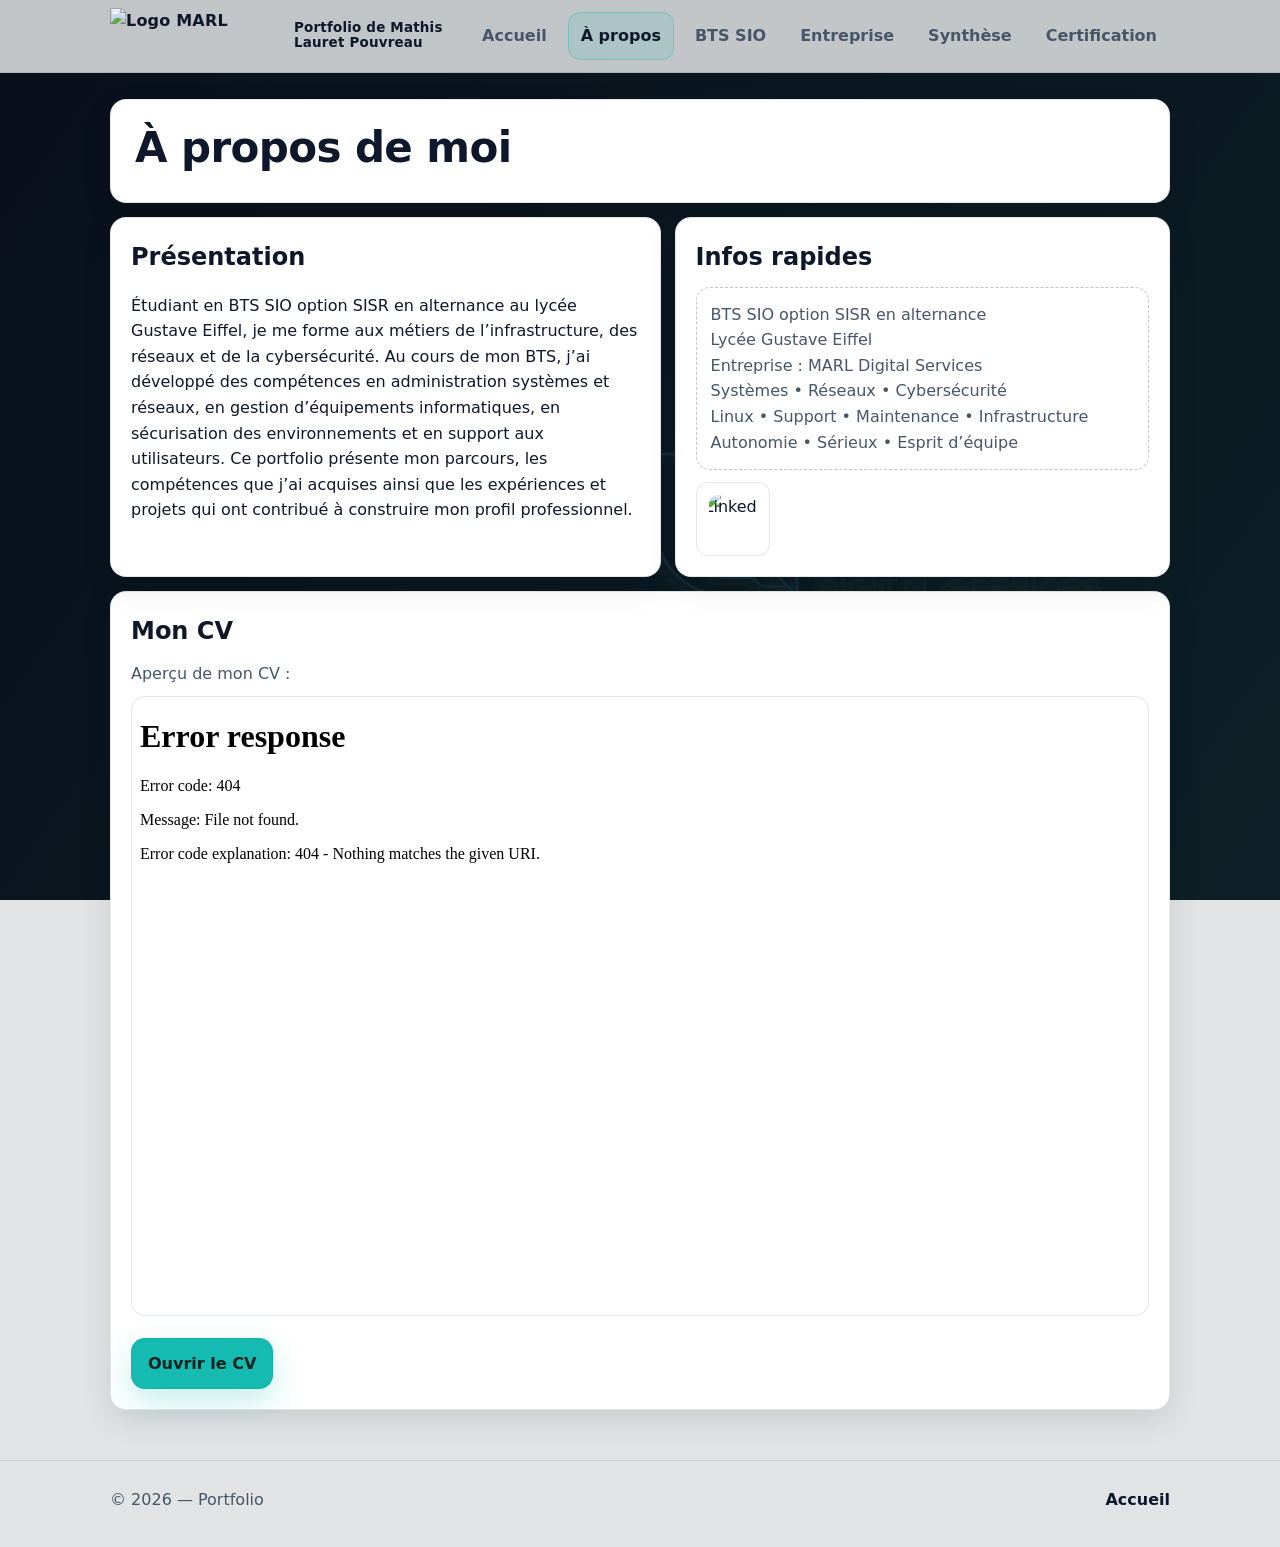
==== a-propos.html @ 6ef2783e "Add files via upload" ====
<!doctype html>
<html lang="fr">
<head>
    <meta charset="utf-8" />
    <meta name="viewport" content="width=device-width, initial-scale=1" />
    <title>Portfolio — À propos</title>
    <link rel="stylesheet" href="styles.css" />
</head>
<body>
    <div class="bg-gradient" aria-hidden="true"></div>
    <div class="bg-overlay" aria-hidden="true"></div>
    <img class="bg-logo-float" src="./logo_MARL.png" alt="" aria-hidden="true" />
    <header class="header">
        <div class="container nav">
            <a class="brand brand-home" href="index.html">
                <img class="logo logo-home" src="assets/logo_MARL.png" alt="Logo MARL" />
                <span class="brand-home-title">
                    <span class="brand-home-line">Portfolio de Mathis</span>
                    <span class="brand-home-line">Lauret Pouvreau</span>
                </span>
            </a>

            <nav class="menu" aria-label="Navigation">
                <a href="index.html">Accueil</a>
                <a href="a-propos.html">À propos</a>
                <a href="bts-sio.html">BTS SIO</a>
                <a href="entreprise.html">Entreprise</a>
                <a href="synthese.html">Synthèse</a>
                <a href="certification.html">Certification</a>
            </nav>
        </div>
    </header>

    <main class="page">
        <div class="container">
            <section class="card page-header">
                <h1>À propos de moi</h1>
            </section>

            <section class="content">
                <div class="card block">
                    <h2>Présentation</h2>
                    <p>
                        Étudiant en BTS SIO option SISR en alternance au lycée Gustave Eiffel, je me forme aux métiers
                        de l’infrastructure, des réseaux et de la cybersécurité. Au cours de mon BTS, j’ai développé
                        des compétences en administration systèmes et réseaux, en gestion d’équipements informatiques,
                        en sécurisation des environnements et en support aux utilisateurs. Ce portfolio présente mon
                        parcours, les compétences que j’ai acquises ainsi que les expériences et projets qui ont
                        contribué à construire mon profil professionnel.
                    </p>
                </div>

                <aside class="card block">
                    <h2>Infos rapides</h2>
                    <div class="placeholder">
                        BTS SIO option SISR en alternance<br />
                        Lycée Gustave Eiffel<br />
                        Entreprise : MARL Digital Services<br />
                        Systèmes • Réseaux • Cybersécurité<br />
                        Linux • Support • Maintenance • Infrastructure<br />
                        Autonomie • Sérieux • Esprit d’équipe
                    </div>
                    <a
                        class="linkedin-link"
                        href="https://www.linkedin.com/in/mathis-lauret-pouvreau-46a190355/"
                        target="_blank"
                        rel="noopener noreferrer"
                        aria-label="Profil LinkedIn de Mathis Lauret-Pouvreau"
                    >
                        <img class="linkedin-logo" src="assets/logo_linkedin.png" alt="LinkedIn" />
                    </a>
                </aside>
            </section>

            <section class="card block cv-section">
                <h2>Mon CV</h2>
                <p class="cv-text">Aperçu de mon CV :</p>
                <iframe
                    class="cv-preview"
                    src="assets/CV_Mathis_Lauret--Pouvreau.pdf#view=FitH"
                    title="CV de Mathis Lauret-Pouvreau"
                ></iframe>
                <a class="btn primary" href="assets/CV_Mathis_Lauret--Pouvreau.pdf" target="_blank" rel="noopener noreferrer">Ouvrir le CV</a>
            </section>
        </div>
    </main>

    <footer class="footer">
        <div class="container row">
            <span>© <span id="year"></span> — Portfolio</span>
            <span>
                <a href="index.html">Accueil</a>
            </span>
        </div>
    </footer>

    <script src="app.js"></script>
</body>
</html>
---- styles.css ----
:root {
  --primary: #15bbb0;
  --bg: #e1e3e5;
  --text: #0f172a;
  --muted: #475569;
  --card: #ffffff;
  --border: rgba(15, 23, 42, .10);
  --shadow: 0 10px 30px rgba(2, 6, 23, .10);
  --radius: 16px;
  --max: 1100px;
}

* {
  box-sizing: border-box;
}

html, body {
  margin: 0;
  padding: 0;
}

body {
  font-family: ui-sans-serif, system-ui, -apple-system, Segoe UI, Roboto, Arial, "Noto Sans";
  background: var(--bg);
  color: var(--text);
  line-height: 1.6;
}

a {
  color: inherit;
  text-decoration: none;
}

.container {
  max-width: var(--max);
  margin: 0 auto;
  padding: 0 20px;
}

/* Header / Nav */
.header {
  position: sticky;
  top: 0;
  z-index: 50;
  background: rgba(225, 227, 229, .86);
  backdrop-filter: blur(10px);
  border-bottom: 1px solid var(--border);
}

.nav {
  display: flex;
  align-items: center;
  justify-content: space-between;
  gap: 14px;
  height: 72px;
}

.brand {
  display: flex;
  align-items: center;
  gap: 12px;
  font-weight: 900;
  letter-spacing: .2px;
}

.logo {
  width: 44px;
  height: 44px;
  display: block;
  object-fit: contain;
  flex: 0 0 auto;
}

/* Home page */
.home {
  background: #0f172a;
}

.bg-gradient {
  position: fixed;
  inset: 0;
  z-index: 0;
  pointer-events: none;
  background: linear-gradient(125deg, #0b1220, #0f2f33, #0b253b, #1b2a46);
  background-size: 280% 280%;
  animation: bgGradientMove 14s ease infinite;
}

.bg-overlay {
  position: fixed;
  inset: 0;
  z-index: 1;
  pointer-events: none;
  background: rgba(7, 12, 20, .45);
}

.bg-logo-float {
  position: fixed;
  left: 50%;
  top: 50%;
  width: min(38vw, 520px);
  z-index: 2;
  opacity: .12;
  pointer-events: none;
  user-select: none;
  animation: bgLogoFloat 12s ease-in-out infinite alternate;
}

.header,
main,
.footer {
  position: relative;
  z-index: 3;
}

.brand-home {
  gap: 12px;
  align-items: center;
  flex: 0 1 auto;
  min-width: 0;
}

.logo-home {
  width: 172px;
  height: 56px;
  object-position: left center;
}

.brand-home-title {
  display: grid;
  max-width: 300px;
  font-size: clamp(.82rem, 1.05vw, .98rem);
  font-weight: 900;
  line-height: 1.15;
  letter-spacing: .2px;
}

.brand-home-line {
  display: block;
}

.home .nav {
  height: 72px;
  min-height: 72px;
  padding: 0;
  align-items: center;
  flex-wrap: nowrap;
}

.home .menu {
  flex: 0 1 auto;
  justify-content: flex-end;
  gap: 4px;
  row-gap: 0;
  flex-wrap: nowrap;
}

.home .menu a {
  padding: 8px 10px;
  font-size: clamp(1rem, .85vw, 1.07rem);
}

.home-main {
  padding-bottom: 26px;
}

.home-hero {
  padding: 34px 0 20px;
}

.home-hero-grid {
  display: grid;
  grid-template-columns: 1.25fr .75fr;
  gap: 16px;
  align-items: stretch;
}

.home-hero-main {
  padding: 34px;
  border: 1px solid rgba(15, 23, 42, .08);
  border-radius: 20px;
  background: linear-gradient(165deg, rgba(255, 255, 255, .96), rgba(255, 255, 255, .72));
  box-shadow: 0 24px 55px rgba(2, 6, 23, .12);
}

.home-kicker {
  display: inline-flex;
  margin: 0;
  padding: 7px 12px;
  border-radius: 999px;
  border: 1px solid rgba(21, 187, 176, .35);
  background: rgba(21, 187, 176, .12);
  font-weight: 850;
  font-size: .86rem;
  letter-spacing: .2px;
}

.home-subtitle {
  margin: 0;
  color: var(--muted);
  font-size: 1.08rem;
  max-width: 54ch;
}

.home-side {
  padding: 22px;
  display: flex;
  flex-direction: column;
  gap: 14px;
  background: rgba(255, 255, 255, .92);
}

.home-side h2 {
  margin: 0;
  font-size: 1.08rem;
}

.home-side ul {
  margin: 0;
  padding-left: 18px;
  display: grid;
  gap: 8px;
}

.home-links {
  padding: 6px 0 18px;
}

.home-cards {
  display: grid;
  grid-template-columns: repeat(3, 1fr);
  gap: 14px;
}

.home-card {
  padding: 20px;
  transition: transform .2s ease, box-shadow .2s ease, border-color .2s ease;
}

.home-card:hover {
  transform: translateY(-3px);
  border-color: rgba(21, 187, 176, .35);
  box-shadow: 0 18px 40px rgba(2, 6, 23, .14);
}

.home-card h3 {
  margin: 0 0 8px;
}

.home-card p {
  margin: 0;
  color: var(--muted);
}

@media (max-width: 980px) {
  .home-hero-grid {
    grid-template-columns: 1fr;
  }

  .home-cards {
    grid-template-columns: 1fr;
  }
}

@media (max-width: 620px) {
  .logo-home {
    width: 142px;
    height: 46px;
  }

  .brand-home-title {
    font-size: .82rem;
    max-width: 100%;
  }

  .home .menu {
    flex-wrap: wrap;
    justify-content: flex-end;
  }

  .home-hero-main {
    padding: 24px;
  }
}

@keyframes bgGradientMove {
  0% { background-position: 0% 50%; }
  50% { background-position: 100% 50%; }
  100% { background-position: 0% 50%; }
}

@keyframes bgLogoFloat {
  0% { transform: translate(-50%, -50%) translate(34vw, -26vh) scale(.9) rotate(-7deg); }
  25% { transform: translate(-50%, -50%) translate(-12vw, -30vh) scale(1) rotate(-2deg); }
  50% { transform: translate(-50%, -50%) translate(-36vw, 6vh) scale(1.06) rotate(3deg); }
  75% { transform: translate(-50%, -50%) translate(6vw, 28vh) scale(.97) rotate(6deg); }
  100% { transform: translate(-50%, -50%) translate(36vw, 10vh) scale(.92) rotate(-4deg); }
}

@media (prefers-reduced-motion: reduce) {
  .bg-gradient,
  .bg-logo-float {
    animation: none;
  }
}

.brand span {
  display: block;
  line-height: 1.1;
}

.brand small {
  display: block;
  font-weight: 650;
  color: var(--muted);
}

.menu {
  display: flex;
  gap: 8px;
  flex-wrap: wrap;
  justify-content: flex-end;
}

.menu a {
  font-weight: 750;
  padding: 10px 12px;
  border-radius: 12px;
  color: var(--muted);
  border: 1px solid transparent;
  transition: .18s ease;
  white-space: nowrap;
}

.menu a:hover {
  color: var(--text);
  border-color: var(--border);
  background: rgba(255, 255, 255, .55);
}

.menu a.active {
  color: var(--text);
  background: rgba(21, 187, 176, .12);
  border-color: rgba(21, 187, 176, .30);
}

/* Cards / sections */
.card {
  background: var(--card);
  border: 1px solid var(--border);
  border-radius: var(--radius);
  box-shadow: var(--shadow);
}

.hero {
  padding: 34px 0 18px;
}

.hero-grid {
  display: grid;
  grid-template-columns: 1.2fr .8fr;
  gap: 14px;
  align-items: stretch;
}

@media (max-width: 980px) {
  .hero-grid {
    grid-template-columns: 1fr;
  }
}

.hero-main {
  padding: 26px;
}

.kicker {
  display: inline-flex;
  align-items: center;
  gap: 10px;
  padding: 8px 12px;
  border-radius: 999px;
  background: rgba(21, 187, 176, .12);
  border: 1px solid rgba(21, 187, 176, .30);
  font-weight: 800;
}

.dot {
  width: 10px;
  height: 10px;
  border-radius: 999px;
  background: var(--primary);
  box-shadow: 0 0 0 6px rgba(21, 187, 176, .18);
}

h1 {
  margin: 14px 0 8px;
  font-size: clamp(28px, 4vw, 42px);
  line-height: 1.15;
  letter-spacing: -0.6px;
}

.subtitle {
  margin: 0;
  color: var(--muted);
  font-size: 1.05rem;
  max-width: 62ch;
}

.actions {
  display: flex;
  flex-wrap: wrap;
  gap: 12px;
  margin-top: 18px;
}

.btn {
  display: inline-flex;
  align-items: center;
  justify-content: center;
  gap: 10px;
  padding: 12px 16px;
  border-radius: 14px;
  border: 1px solid var(--border);
  background: #fff;
  font-weight: 900;
  transition: .18s ease;
}

.btn:hover {
  transform: translateY(-1px);
}

.btn.primary {
  background: var(--primary);
  border-color: rgba(0, 0, 0, .05);
  color: #05201e;
  box-shadow: 0 12px 30px rgba(21, 187, 176, .25);
}

.btn.ghost {
  background: rgba(255, 255, 255, .65);
}

.hero-side {
  padding: 18px;
  display: flex;
  flex-direction: column;
  gap: 12px;
}

.info {
  padding: 14px;
  border-radius: 14px;
  border: 1px solid var(--border);
  background: rgba(225, 227, 229, .35);
}

.info b {
  display: block;
}

.info small {
  color: var(--muted);
}

.section {
  padding: 12px 0 44px;
}

.section h2 {
  margin: 0 0 12px;
  font-size: 1.35rem;
  letter-spacing: -.2px;
}

.grid {
  display: grid;
  grid-template-columns: repeat(3, 1fr);
  gap: 14px;
}

@media (max-width: 980px) {
  .grid {
    grid-template-columns: 1fr;
  }
}

.tile {
  padding: 18px;
}

.tile h3 {
  margin: 0 0 6px;
  font-size: 1.05rem;
}

.tile p {
  margin: 0;
  color: var(--muted);
}

.badge {
  display: inline-flex;
  padding: 6px 10px;
  border-radius: 999px;
  font-weight: 900;
  border: 1px solid rgba(21, 187, 176, .30);
  background: rgba(21, 187, 176, .12);
  margin-bottom: 10px;
}

/* Pages */
.page {
  padding: 26px 0 50px;
}

.page-header {
  padding: 24px;
}

.page-header h1 {
  margin: 0 0 6px;
}

.page-header p {
  margin: 0;
  color: var(--muted);
}

.bts-header {
  position: relative;
  overflow: hidden;
  min-height: 138px;
  display: flex;
  align-items: center;
}

.bts-logo {
  width: 170px;
  height: 170px;
  position: absolute;
  right: 12px;
  top: 50%;
  transform: translateY(-50%);
  opacity: .5;
  object-fit: contain;
  pointer-events: none;
}

.bts-header h1 {
  margin: 0;
  text-align: left;
}

.entreprise-header {
  display: flex;
  align-items: center;
  justify-content: space-between;
  gap: 18px;
}

.entreprise-header h1 {
  margin: 0;
}

.entreprise-logo {
  width: min(280px, 42%);
  height: auto;
  display: block;
  object-fit: contain;
}

.content {
  margin-top: 14px;
  display: grid;
  grid-template-columns: 1fr .9fr;
  gap: 14px;
}

@media (max-width: 980px) {
  .content {
    grid-template-columns: 1fr;
  }

  .bts-logo {
    width: 130px;
    height: 130px;
    right: 10px;
    top: 50%;
    transform: translateY(-50%);
  }

  .entreprise-header {
    flex-direction: column;
    align-items: flex-start;
  }

  .entreprise-logo {
    width: min(280px, 100%);
  }
}

.block {
  padding: 20px;
}

.block h2 {
  margin: 0 0 10px;
}

.block h3 {
  margin: 14px 0 8px;
  font-size: 1rem;
}

.block ul {
  margin: 0;
  padding-left: 20px;
}

.block li + li {
  margin-top: 6px;
}

.placeholder {
  border: 1px dashed rgba(15, 23, 42, .25);
  border-radius: 14px;
  padding: 14px;
  color: var(--muted);
  background: rgba(255, 255, 255, .5);
}

.linkedin-link {
  margin-top: 12px;
  display: inline-flex;
  align-items: center;
  justify-content: center;
  padding: 8px;
  border-radius: 12px;
  border: 1px solid var(--border);
  background: rgba(255, 255, 255, .85);
  transition: transform .18s ease, box-shadow .18s ease;
  overflow: hidden;
  line-height: 0;
}

.linkedin-link:hover {
  transform: translateY(-1px);
  box-shadow: 0 10px 24px rgba(2, 6, 23, .12);
}

.linkedin-logo {
  width: 56px;
  height: 56px;
  display: block;
  object-fit: cover;
  /* Coupe les marges transparentes du PNG */
  clip-path: inset(8% round 8px);
  border-radius: 8px;
}

.cv-section {
  margin-top: 14px;
}

.cv-text {
  margin: 0 0 10px;
  color: var(--muted);
}

.cv-preview {
  width: 100%;
  min-height: 620px;
  border: 1px solid var(--border);
  border-radius: 14px;
  margin-bottom: 14px;
  background: #fff;
}

@media (max-width: 980px) {
  .cv-preview {
    min-height: 460px;
  }
}

/* Footer */
.footer {
  padding: 26px 0 34px;
  color: var(--muted);
  border-top: 1px solid var(--border);
}

.footer .row {
  display: flex;
  justify-content: space-between;
  gap: 10px;
  flex-wrap: wrap;
}

.footer a {
  color: var(--text);
  font-weight: 800;
}

/* Focus */
:focus-visible {
  outline: 3px solid rgba(21, 187, 176, .55);
  outline-offset: 2px;
  border-radius: 10px;
}
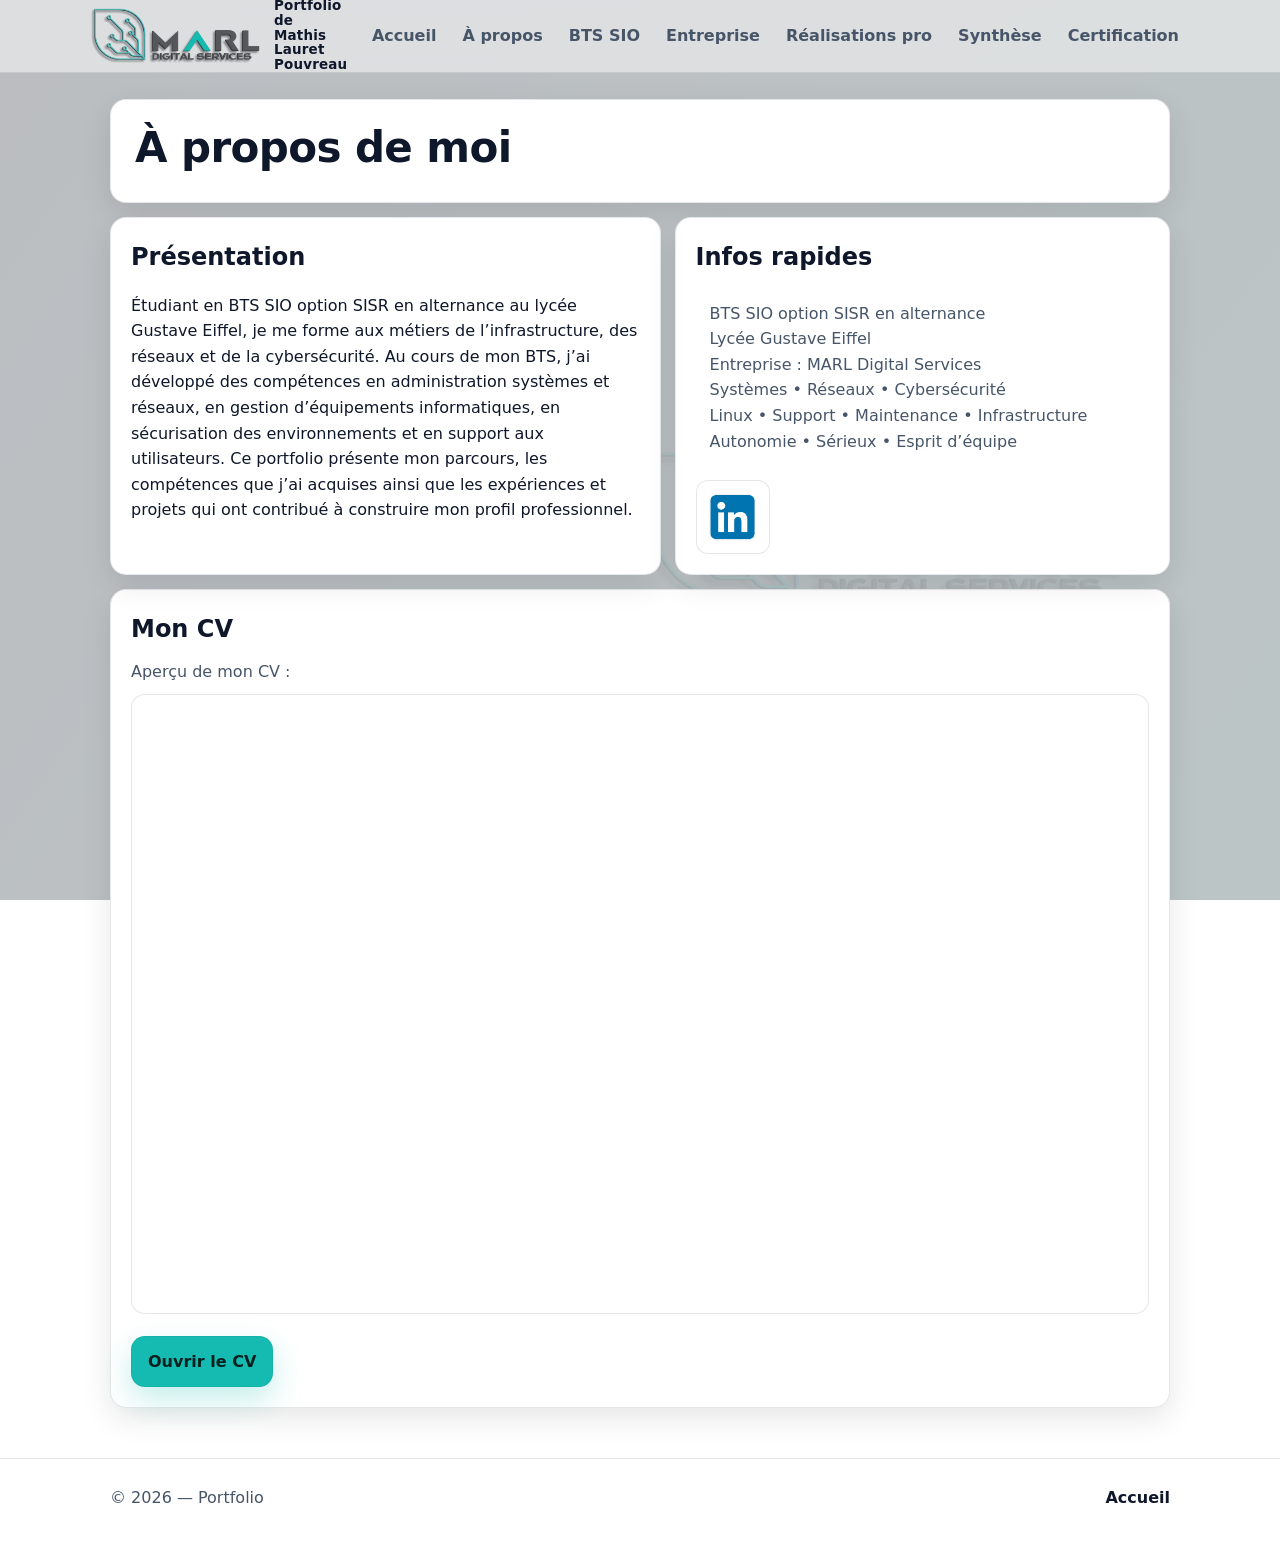
==== commit 710904ee: "premier envoie" ====
--- a/a-propos.html
+++ b/a-propos.html
@@ -20,14 +20,15 @@
                 </span>
             </a>
 
-            <nav class="menu" aria-label="Navigation">
-                <a href="index.html">Accueil</a>
-                <a href="a-propos.html">À propos</a>
-                <a href="bts-sio.html">BTS SIO</a>
-                <a href="entreprise.html">Entreprise</a>
-                <a href="synthese.html">Synthèse</a>
-                <a href="certification.html">Certification</a>
-            </nav>
+            <nav class="menu" aria-label="Navigation">
+                <a href="index.html#accueil">Accueil</a>
+                <a href="index.html#a-propos">À propos</a>
+                <a href="index.html#bts-sio">BTS SIO</a>
+                <a href="index.html#entreprise">Entreprise</a>
+                <a href="index.html#realisations">Réalisations pro</a>
+                <a href="index.html#synthese">Synthèse</a>
+                <a href="index.html#certification">Certification</a>
+            </nav>
         </div>
     </header>
 
@@ -52,7 +53,7 @@
 
                 <aside class="card block">
                     <h2>Infos rapides</h2>
-                    <div class="placeholder">
+                    <div class="placeholder info-placeholder">
                         BTS SIO option SISR en alternance<br />
                         Lycée Gustave Eiffel<br />
                         Entreprise : MARL Digital Services<br />
--- a/styles.css
+++ b/styles.css
@@ -14,17 +14,21 @@
   box-sizing: border-box;
 }
 
-html, body {
-  margin: 0;
-  padding: 0;
-}
-
-body {
-  font-family: ui-sans-serif, system-ui, -apple-system, Segoe UI, Roboto, Arial, "Noto Sans";
-  background: var(--bg);
-  color: var(--text);
-  line-height: 1.6;
-}
+html, body {
+  margin: 0;
+  padding: 0;
+}
+
+html {
+  scroll-behavior: smooth;
+}
+
+body {
+  font-family: ui-sans-serif, system-ui, -apple-system, Segoe UI, Roboto, Arial, "Noto Sans";
+  background: #ffffff;
+  color: var(--text);
+  line-height: 1.6;
+}
 
 a {
   color: inherit;
@@ -47,13 +51,16 @@
   border-bottom: 1px solid var(--border);
 }
 
-.nav {
-  display: flex;
-  align-items: center;
-  justify-content: space-between;
-  gap: 14px;
-  height: 72px;
-}
+.nav {
+  display: flex;
+  align-items: center;
+  justify-content: space-between;
+  gap: 14px;
+  height: 72px;
+  min-height: 72px;
+  padding: 0;
+  flex-wrap: nowrap;
+}
 
 .brand {
   display: flex;
@@ -73,7 +80,7 @@
 
 /* Home page */
 .home {
-  background: #0f172a;
+  background: #ffffff;
 }
 
 .bg-gradient {
@@ -91,7 +98,7 @@
   inset: 0;
   z-index: 1;
   pointer-events: none;
-  background: rgba(7, 12, 20, .45);
+  background: rgba(255, 255, 255, .72);
 }
 
 .bg-logo-float {
@@ -139,27 +146,6 @@
   display: block;
 }
 
-.home .nav {
-  height: 72px;
-  min-height: 72px;
-  padding: 0;
-  align-items: center;
-  flex-wrap: nowrap;
-}
-
-.home .menu {
-  flex: 0 1 auto;
-  justify-content: flex-end;
-  gap: 4px;
-  row-gap: 0;
-  flex-wrap: nowrap;
-}
-
-.home .menu a {
-  padding: 8px 10px;
-  font-size: clamp(1rem, .85vw, 1.07rem);
-}
-
 .home-main {
   padding-bottom: 26px;
 }
@@ -226,6 +212,18 @@
   padding: 6px 0 18px;
 }
 
+.scroll-section {
+  scroll-margin-top: 96px;
+}
+
+.page.scroll-section {
+  padding-top: 34px;
+}
+
+.scroll-section + .scroll-section {
+  margin-top: 18px;
+}
+
 .home-cards {
   display: grid;
   grid-template-columns: repeat(3, 1fr);
@@ -271,11 +269,6 @@
   .brand-home-title {
     font-size: .82rem;
     max-width: 100%;
-  }
-
-  .home .menu {
-    flex-wrap: wrap;
-    justify-content: flex-end;
   }
 
   .home-hero-main {
@@ -315,21 +308,24 @@
   color: var(--muted);
 }
 
-.menu {
-  display: flex;
-  gap: 8px;
-  flex-wrap: wrap;
-  justify-content: flex-end;
-}
-
-.menu a {
-  font-weight: 750;
-  padding: 10px 12px;
-  border-radius: 12px;
-  color: var(--muted);
-  border: 1px solid transparent;
-  transition: .18s ease;
-  white-space: nowrap;
+.menu {
+  display: flex;
+  gap: 4px;
+  flex-wrap: nowrap;
+  justify-content: flex-end;
+  flex: 0 1 auto;
+  row-gap: 0;
+}
+
+.menu a {
+  font-weight: 750;
+  padding: 8px 10px;
+  font-size: clamp(1rem, .85vw, 1.07rem);
+  border-radius: 12px;
+  color: var(--muted);
+  border: 1px solid transparent;
+  transition: .18s ease;
+  white-space: nowrap;
 }
 
 .menu a:hover {
@@ -338,11 +334,18 @@
   background: rgba(255, 255, 255, .55);
 }
 
-.menu a.active {
-  color: var(--text);
-  background: rgba(21, 187, 176, .12);
-  border-color: rgba(21, 187, 176, .30);
-}
+.menu a.active {
+  color: var(--text);
+  background: rgba(21, 187, 176, .12);
+  border-color: rgba(21, 187, 176, .30);
+}
+
+@media (max-width: 980px) {
+  .menu {
+    flex-wrap: wrap;
+    justify-content: flex-end;
+  }
+}
 
 /* Cards / sections */
 .card {
@@ -628,6 +631,75 @@
   padding: 14px;
   color: var(--muted);
   background: rgba(255, 255, 255, .5);
+}
+
+.info-placeholder {
+  border: 0;
+}
+
+.project-list {
+  margin-top: 16px;
+  display: grid;
+  gap: 14px;
+}
+
+.project-card {
+  display: block;
+  padding: 20px;
+  border-radius: 16px;
+  border: 1px solid var(--border);
+  background: rgba(255, 255, 255, .9);
+  box-shadow: var(--shadow);
+  transition: transform .18s ease, box-shadow .18s ease, border-color .18s ease;
+}
+
+.project-card:hover {
+  transform: translateY(-2px);
+  border-color: rgba(21, 187, 176, .35);
+  box-shadow: 0 18px 40px rgba(2, 6, 23, .14);
+}
+
+.project-card h3 {
+  margin: 0 0 8px;
+}
+
+.project-card p {
+  margin: 0;
+  color: var(--muted);
+}
+
+.project-resources {
+  margin-top: 14px;
+  scroll-margin-top: 100px;
+}
+
+.project-link {
+  display: inline-block;
+  margin-top: 10px;
+  font-weight: 800;
+  color: var(--text);
+}
+
+.project-link:hover {
+  color: var(--primary);
+}
+
+.resource-image {
+  width: 100%;
+  display: block;
+  border: 1px solid var(--border);
+  border-radius: 14px;
+  margin-bottom: 14px;
+  background: #fff;
+}
+
+.resource-preview {
+  width: 100%;
+  min-height: 620px;
+  border: 1px solid var(--border);
+  border-radius: 14px;
+  margin-bottom: 14px;
+  background: #fff;
 }
 
 .linkedin-link {
@@ -677,8 +749,25 @@
   background: #fff;
 }
 
+.synthese-preview {
+  width: 100%;
+  min-height: 620px;
+  border: 1px solid var(--border);
+  border-radius: 14px;
+  margin-bottom: 14px;
+  background: #fff;
+}
+
 @media (max-width: 980px) {
   .cv-preview {
+    min-height: 460px;
+  }
+
+  .synthese-preview {
+    min-height: 460px;
+  }
+
+  .resource-preview {
     min-height: 460px;
   }
 }
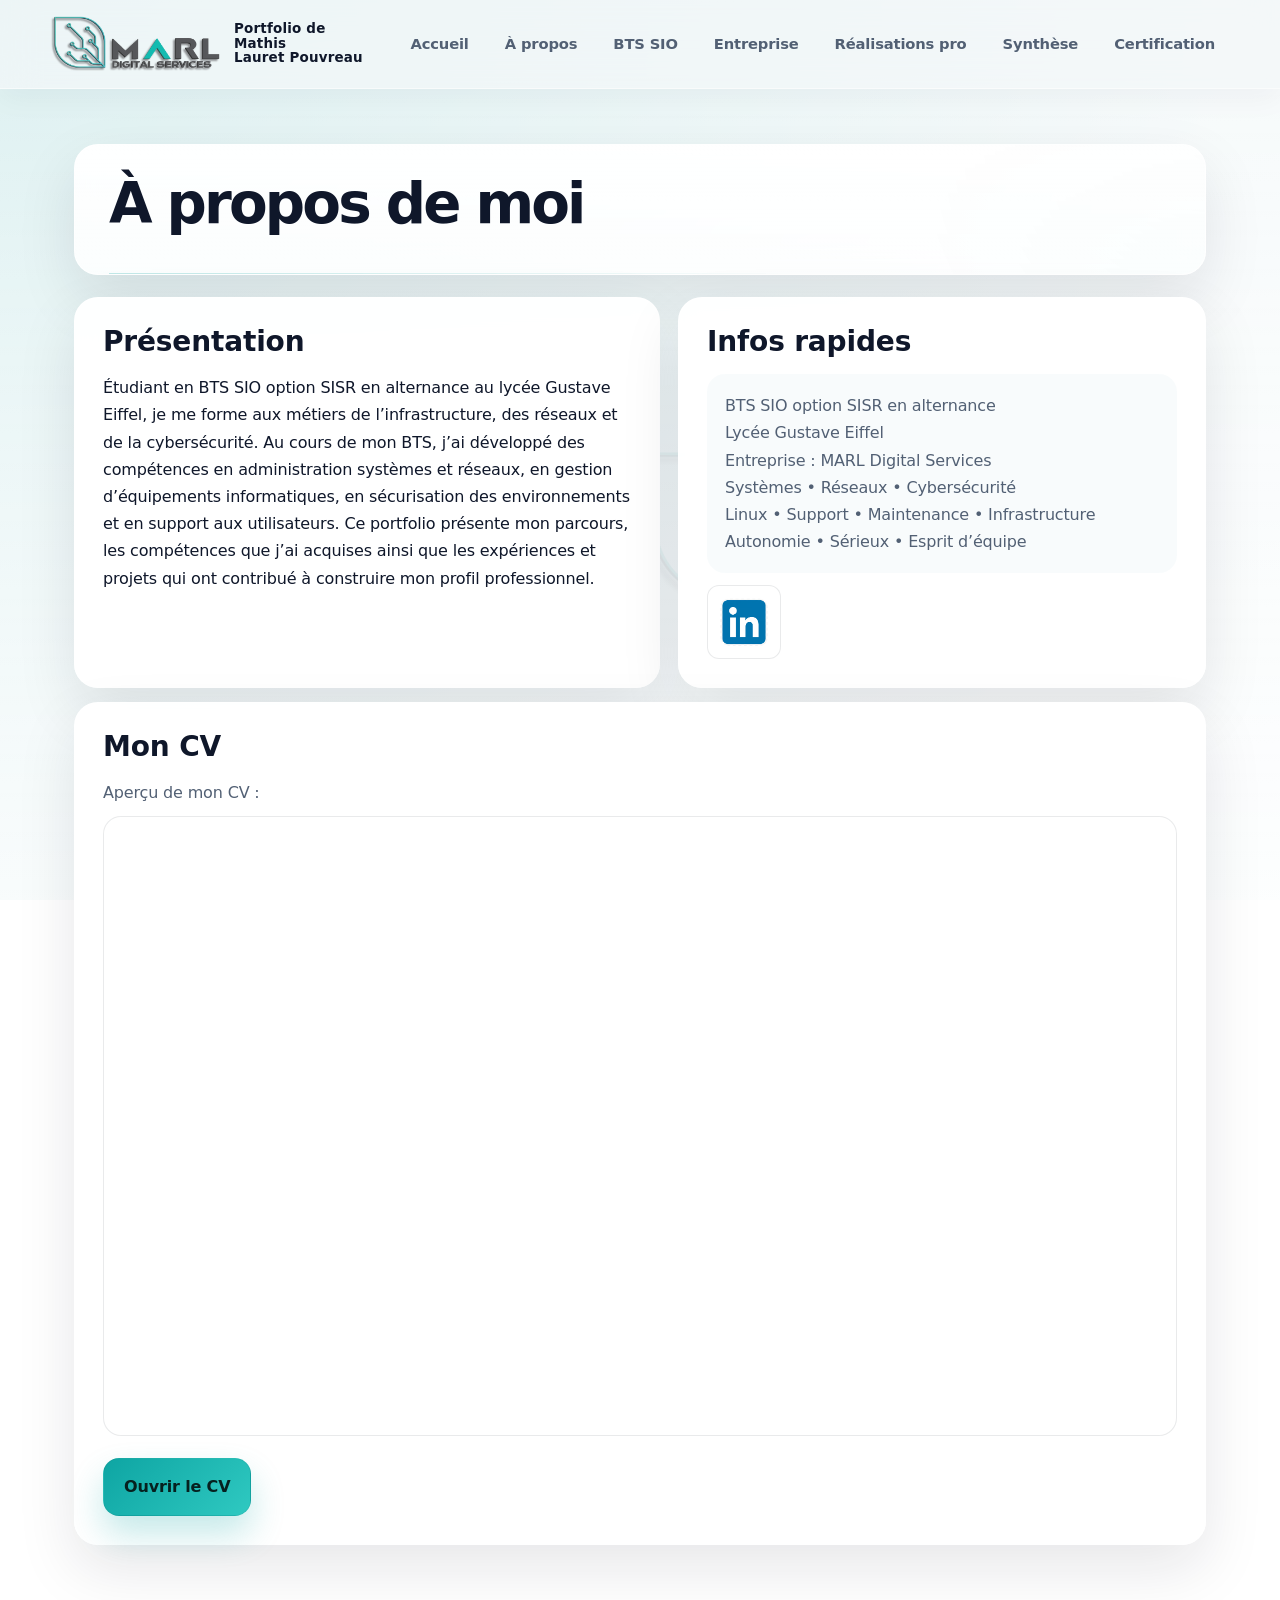
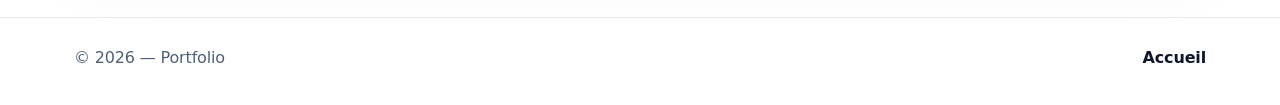
==== commit 63be52fa: "Remplacer le CV du portfolio" ====
--- a/a-propos.html
+++ b/a-propos.html
@@ -78,10 +78,10 @@
                 <p class="cv-text">Aperçu de mon CV :</p>
                 <iframe
                     class="cv-preview"
-                    src="assets/CV_Mathis_Lauret--Pouvreau.pdf#view=FitH"
+                    src="assets/CV_v1.0.pdf#view=FitH"
                     title="CV de Mathis Lauret-Pouvreau"
                 ></iframe>
-                <a class="btn primary" href="assets/CV_Mathis_Lauret--Pouvreau.pdf" target="_blank" rel="noopener noreferrer">Ouvrir le CV</a>
+                <a class="btn primary" href="assets/CV_v1.0.pdf" target="_blank" rel="noopener noreferrer">Ouvrir le CV</a>
             </section>
         </div>
     </main>
--- a/styles.css
+++ b/styles.css
@@ -1,14 +1,22 @@
-:root {
-  --primary: #15bbb0;
-  --bg: #e1e3e5;
-  --text: #0f172a;
-  --muted: #475569;
-  --card: #ffffff;
-  --border: rgba(15, 23, 42, .10);
-  --shadow: 0 10px 30px rgba(2, 6, 23, .10);
-  --radius: 16px;
-  --max: 1100px;
-}
+:root {
+  --primary: #0ea5a3;
+  --primary-dark: #0b7c7a;
+  --primary-soft: rgba(14, 165, 163, .12);
+  --bg: #f3f7f8;
+  --bg-soft: #fbfdfe;
+  --text: #0f172a;
+  --muted: #526074;
+  --card: rgba(255, 255, 255, .9);
+  --card-strong: rgba(255, 255, 255, .96);
+  --border: rgba(15, 23, 42, .09);
+  --border-strong: rgba(15, 23, 42, .14);
+  --shadow: 0 24px 60px rgba(15, 23, 42, .10);
+  --shadow-soft: 0 16px 35px rgba(15, 23, 42, .08);
+  --radius: 24px;
+  --radius-sm: 18px;
+  --max: 1180px;
+  --header-offset: 112px;
+}
 
 * {
   box-sizing: border-box;
@@ -24,10 +32,11 @@
 }
 
 body {
-  font-family: ui-sans-serif, system-ui, -apple-system, Segoe UI, Roboto, Arial, "Noto Sans";
+  font-family: "Segoe UI", "SF Pro Text", ui-sans-serif, system-ui, -apple-system, Roboto, Arial, "Noto Sans";
   background: #ffffff;
   color: var(--text);
-  line-height: 1.6;
+  line-height: 1.7;
+  letter-spacing: -.01em;
 }
 
 a {
@@ -35,40 +44,78 @@
   text-decoration: none;
 }
 
-.container {
-  max-width: var(--max);
-  margin: 0 auto;
-  padding: 0 20px;
-}
+.container {
+  max-width: var(--max);
+  margin: 0 auto;
+  padding: 0 24px;
+}
+
+/* Reveal animations */
+.reveal {
+  opacity: 0;
+  transform: translate3d(0, 28px, 0);
+  transition:
+    opacity .72s cubic-bezier(.22, 1, .36, 1),
+    transform .72s cubic-bezier(.22, 1, .36, 1);
+  will-change: opacity, transform;
+}
+
+.reveal-left {
+  transform: translate3d(-28px, 0, 0);
+}
+
+.reveal-right {
+  transform: translate3d(28px, 0, 0);
+}
+
+.reveal-soft {
+  transform: translate3d(0, 18px, 0);
+}
+
+.reveal.is-visible {
+  opacity: 1;
+  transform: translate3d(0, 0, 0);
+}
+
+.reveal-stagger {
+  transition-delay: var(--reveal-delay, 0ms);
+}
 
 /* Header / Nav */
-.header {
-  position: sticky;
-  top: 0;
-  z-index: 50;
-  background: rgba(225, 227, 229, .86);
-  backdrop-filter: blur(10px);
-  border-bottom: 1px solid var(--border);
-}
+.header {
+  position: fixed;
+  top: 0;
+  left: 0;
+  width: 100%;
+  z-index: 50;
+  background: rgba(243, 247, 248, .72);
+  backdrop-filter: blur(18px);
+  -webkit-backdrop-filter: blur(18px);
+  border-bottom: 1px solid rgba(255, 255, 255, .55);
+  box-shadow: 0 10px 30px rgba(15, 23, 42, .04);
+}
 
 .nav {
   display: flex;
   align-items: center;
   justify-content: space-between;
+  gap: 18px;
+  min-height: 88px;
+  padding: 12px 0;
+  flex-wrap: nowrap;
+}
+
+body {
+  padding-top: var(--header-offset);
+}
+
+.brand {
+  display: flex;
+  align-items: center;
   gap: 14px;
-  height: 72px;
-  min-height: 72px;
-  padding: 0;
-  flex-wrap: nowrap;
-}
-
-.brand {
-  display: flex;
-  align-items: center;
-  gap: 12px;
-  font-weight: 900;
-  letter-spacing: .2px;
-}
+  font-weight: 900;
+  letter-spacing: .2px;
+}
 
 .logo {
   width: 44px;
@@ -88,9 +135,12 @@
   inset: 0;
   z-index: 0;
   pointer-events: none;
-  background: linear-gradient(125deg, #0b1220, #0f2f33, #0b253b, #1b2a46);
+  background:
+    radial-gradient(circle at top left, rgba(14, 165, 163, .35), transparent 28%),
+    radial-gradient(circle at top right, rgba(59, 130, 246, .20), transparent 26%),
+    linear-gradient(135deg, #d7e7ea, #eef6f8 42%, #ecf3f6 100%);
   background-size: 280% 280%;
-  animation: bgGradientMove 14s ease infinite;
+  animation: bgGradientMove 10s ease infinite;
 }
 
 .bg-overlay {
@@ -98,7 +148,9 @@
   inset: 0;
   z-index: 1;
   pointer-events: none;
-  background: rgba(255, 255, 255, .72);
+  background:
+    linear-gradient(180deg, rgba(255, 255, 255, .34), rgba(255, 255, 255, .72)),
+    rgba(255, 255, 255, .52);
 }
 
 .bg-logo-float {
@@ -107,13 +159,12 @@
   top: 50%;
   width: min(38vw, 520px);
   z-index: 2;
-  opacity: .12;
+  opacity: .08;
   pointer-events: none;
   user-select: none;
-  animation: bgLogoFloat 12s ease-in-out infinite alternate;
-}
-
-.header,
+  animation: bgLogoFloat 10s ease-in-out infinite alternate;
+}
+
 main,
 .footer {
   position: relative;
@@ -136,7 +187,7 @@
 .brand-home-title {
   display: grid;
   max-width: 300px;
-  font-size: clamp(.82rem, 1.05vw, .98rem);
+  font-size: clamp(.84rem, 1vw, 1rem);
   font-weight: 900;
   line-height: 1.15;
   letter-spacing: .2px;
@@ -147,38 +198,54 @@
 }
 
 .home-main {
-  padding-bottom: 26px;
+  padding-bottom: 72px;
 }
 
 .home-hero {
-  padding: 34px 0 20px;
+  padding: 42px 0 26px;
 }
 
 .home-hero-grid {
   display: grid;
   grid-template-columns: 1.25fr .75fr;
-  gap: 16px;
+  gap: 20px;
   align-items: stretch;
 }
 
 .home-hero-main {
-  padding: 34px;
-  border: 1px solid rgba(15, 23, 42, .08);
-  border-radius: 20px;
-  background: linear-gradient(165deg, rgba(255, 255, 255, .96), rgba(255, 255, 255, .72));
-  box-shadow: 0 24px 55px rgba(2, 6, 23, .12);
+  position: relative;
+  padding: 46px;
+  overflow: hidden;
+  border: 1px solid rgba(255, 255, 255, .7);
+  border-radius: 32px;
+  background:
+    linear-gradient(145deg, rgba(255, 255, 255, .96), rgba(255, 255, 255, .78)),
+    radial-gradient(circle at top right, rgba(14, 165, 163, .14), transparent 28%);
+  box-shadow: 0 36px 70px rgba(15, 23, 42, .12);
+}
+
+.home-hero-main::before {
+  content: "";
+  position: absolute;
+  inset: auto -80px -120px auto;
+  width: 260px;
+  height: 260px;
+  border-radius: 50%;
+  background: radial-gradient(circle, rgba(14, 165, 163, .14), transparent 70%);
+  pointer-events: none;
 }
 
 .home-kicker {
   display: inline-flex;
   margin: 0;
-  padding: 7px 12px;
+  padding: 9px 14px;
   border-radius: 999px;
-  border: 1px solid rgba(21, 187, 176, .35);
-  background: rgba(21, 187, 176, .12);
+  border: 1px solid rgba(14, 165, 163, .22);
+  background: rgba(14, 165, 163, .10);
   font-weight: 850;
-  font-size: .86rem;
-  letter-spacing: .2px;
+  font-size: .84rem;
+  letter-spacing: .04em;
+  text-transform: uppercase;
 }
 
 .home-subtitle {
@@ -189,16 +256,17 @@
 }
 
 .home-side {
-  padding: 22px;
+  padding: 28px;
   display: flex;
   flex-direction: column;
-  gap: 14px;
-  background: rgba(255, 255, 255, .92);
+  gap: 16px;
+  background: linear-gradient(180deg, rgba(255, 255, 255, .92), rgba(255, 255, 255, .82));
+  border: 1px solid rgba(255, 255, 255, .72);
 }
 
 .home-side h2 {
   margin: 0;
-  font-size: 1.08rem;
+  font-size: 1.18rem;
 }
 
 .home-side ul {
@@ -209,40 +277,43 @@
 }
 
 .home-links {
-  padding: 6px 0 18px;
+  padding: 18px 0 36px;
 }
 
 .scroll-section {
-  scroll-margin-top: 96px;
+  scroll-margin-top: calc(var(--header-offset) + 6px);
 }
 
 .page.scroll-section {
-  padding-top: 34px;
+  padding-top: 54px;
 }
 
 .scroll-section + .scroll-section {
-  margin-top: 18px;
+  margin-top: 44px;
 }
 
 .home-cards {
   display: grid;
-  grid-template-columns: repeat(3, 1fr);
-  gap: 14px;
+  grid-template-columns: repeat(4, minmax(0, 1fr));
+  gap: 18px;
 }
 
 .home-card {
-  padding: 20px;
-  transition: transform .2s ease, box-shadow .2s ease, border-color .2s ease;
+  padding: 24px;
+  min-height: 220px;
+  transition: transform .22s ease, box-shadow .22s ease, border-color .22s ease, background .22s ease;
 }
 
 .home-card:hover {
-  transform: translateY(-3px);
-  border-color: rgba(21, 187, 176, .35);
-  box-shadow: 0 18px 40px rgba(2, 6, 23, .14);
+  transform: translateY(-6px);
+  border-color: rgba(14, 165, 163, .28);
+  background: linear-gradient(180deg, rgba(255, 255, 255, .98), rgba(255, 255, 255, .92));
+  box-shadow: 0 24px 44px rgba(15, 23, 42, .12);
 }
 
 .home-card h3 {
-  margin: 0 0 8px;
+  margin: 0 0 10px;
+  font-size: 1.14rem;
 }
 
 .home-card p {
@@ -256,11 +327,15 @@
   }
 
   .home-cards {
-    grid-template-columns: 1fr;
+    grid-template-columns: repeat(2, minmax(0, 1fr));
   }
 }
 
 @media (max-width: 620px) {
+  .container {
+    padding: 0 16px;
+  }
+
   .logo-home {
     width: 142px;
     height: 46px;
@@ -272,7 +347,11 @@
   }
 
   .home-hero-main {
-    padding: 24px;
+    padding: 28px;
+  }
+
+  .home-cards {
+    grid-template-columns: 1fr;
   }
 }
 
@@ -295,6 +374,19 @@
   .bg-logo-float {
     animation: none;
   }
+
+  html {
+    scroll-behavior: auto;
+  }
+
+  .reveal,
+  .reveal-left,
+  .reveal-right,
+  .reveal-soft {
+    opacity: 1;
+    transform: none;
+    transition: none;
+  }
 }
 
 .brand span {
@@ -310,7 +402,7 @@
 
 .menu {
   display: flex;
-  gap: 4px;
+  gap: 6px;
   flex-wrap: nowrap;
   justify-content: flex-end;
   flex: 0 1 auto;
@@ -319,25 +411,27 @@
 
 .menu a {
   font-weight: 750;
-  padding: 8px 10px;
-  font-size: clamp(1rem, .85vw, 1.07rem);
-  border-radius: 12px;
+  padding: 10px 14px;
+  font-size: clamp(.92rem, .82vw, 1rem);
+  border-radius: 999px;
   color: var(--muted);
   border: 1px solid transparent;
-  transition: .18s ease;
+  transition: color .18s ease, background .18s ease, border-color .18s ease, transform .18s ease;
   white-space: nowrap;
-}
-
-.menu a:hover {
-  color: var(--text);
-  border-color: var(--border);
-  background: rgba(255, 255, 255, .55);
-}
-
+}
+
+.menu a:hover {
+  color: var(--text);
+  border-color: rgba(15, 23, 42, .08);
+  background: rgba(255, 255, 255, .7);
+  transform: translateY(-1px);
+}
+
 .menu a.active {
   color: var(--text);
-  background: rgba(21, 187, 176, .12);
-  border-color: rgba(21, 187, 176, .30);
+  background: rgba(14, 165, 163, .12);
+  border-color: rgba(14, 165, 163, .30);
+  box-shadow: inset 0 0 0 1px rgba(255, 255, 255, .35);
 }
 
 @media (max-width: 980px) {
@@ -348,12 +442,13 @@
 }
 
 /* Cards / sections */
-.card {
-  background: var(--card);
-  border: 1px solid var(--border);
-  border-radius: var(--radius);
-  box-shadow: var(--shadow);
-}
+.card {
+  background: var(--card);
+  border: 1px solid rgba(255, 255, 255, .72);
+  border-radius: var(--radius);
+  box-shadow: var(--shadow);
+  backdrop-filter: blur(12px);
+}
 
 .hero {
   padding: 34px 0 18px;
@@ -395,12 +490,12 @@
   box-shadow: 0 0 0 6px rgba(21, 187, 176, .18);
 }
 
-h1 {
-  margin: 14px 0 8px;
-  font-size: clamp(28px, 4vw, 42px);
-  line-height: 1.15;
-  letter-spacing: -0.6px;
-}
+h1 {
+  margin: 16px 0 10px;
+  font-size: clamp(2.5rem, 5vw, 4.35rem);
+  line-height: 1.04;
+  letter-spacing: -0.05em;
+}
 
 .subtitle {
   margin: 0;
@@ -409,40 +504,43 @@
   max-width: 62ch;
 }
 
-.actions {
-  display: flex;
-  flex-wrap: wrap;
-  gap: 12px;
-  margin-top: 18px;
-}
-
-.btn {
-  display: inline-flex;
-  align-items: center;
-  justify-content: center;
-  gap: 10px;
-  padding: 12px 16px;
-  border-radius: 14px;
-  border: 1px solid var(--border);
-  background: #fff;
-  font-weight: 900;
-  transition: .18s ease;
-}
-
-.btn:hover {
-  transform: translateY(-1px);
-}
-
-.btn.primary {
-  background: var(--primary);
-  border-color: rgba(0, 0, 0, .05);
-  color: #05201e;
-  box-shadow: 0 12px 30px rgba(21, 187, 176, .25);
-}
-
-.btn.ghost {
-  background: rgba(255, 255, 255, .65);
-}
+.actions {
+  display: flex;
+  flex-wrap: wrap;
+  gap: 14px;
+  margin-top: 28px;
+}
+
+.btn {
+  display: inline-flex;
+  align-items: center;
+  justify-content: center;
+  gap: 10px;
+  padding: 14px 20px;
+  border-radius: 16px;
+  border: 1px solid rgba(15, 23, 42, .08);
+  background: rgba(255, 255, 255, .88);
+  font-weight: 900;
+  letter-spacing: -.01em;
+  transition: transform .18s ease, box-shadow .18s ease, border-color .18s ease, background .18s ease;
+  box-shadow: 0 10px 24px rgba(15, 23, 42, .06);
+}
+
+.btn:hover {
+  transform: translateY(-2px);
+  box-shadow: 0 16px 30px rgba(15, 23, 42, .09);
+}
+
+.btn.primary {
+  background: linear-gradient(135deg, var(--primary), #2fc9c1);
+  border-color: rgba(0, 0, 0, .05);
+  color: #06211f;
+  box-shadow: 0 18px 34px rgba(14, 165, 163, .24);
+}
+
+.btn.ghost {
+  background: rgba(255, 255, 255, .72);
+}
 
 .hero-side {
   padding: 18px;
@@ -513,21 +611,38 @@
 }
 
 /* Pages */
-.page {
-  padding: 26px 0 50px;
-}
-
-.page-header {
-  padding: 24px;
-}
-
+.page {
+  padding: 32px 0 72px;
+}
+
+.page-header {
+  position: relative;
+  padding: 30px 34px;
+  overflow: hidden;
+  background:
+    linear-gradient(180deg, rgba(255, 255, 255, .96), rgba(255, 255, 255, .84)),
+    radial-gradient(circle at top right, rgba(14, 165, 163, .12), transparent 28%);
+}
+
 .page-header h1 {
-  margin: 0 0 6px;
+  margin: 0 0 10px;
+  font-size: clamp(2.2rem, 4.4vw, 3.65rem);
 }
 
 .page-header p {
   margin: 0;
   color: var(--muted);
+  max-width: 72ch;
+}
+
+.page-header::after {
+  content: "";
+  position: absolute;
+  left: 34px;
+  right: 34px;
+  bottom: 0;
+  height: 1px;
+  background: linear-gradient(90deg, rgba(14, 165, 163, .25), transparent 65%);
 }
 
 .bts-header {
@@ -573,12 +688,12 @@
   object-fit: contain;
 }
 
-.content {
-  margin-top: 14px;
-  display: grid;
-  grid-template-columns: 1fr .9fr;
-  gap: 14px;
-}
+.content {
+  margin-top: 22px;
+  display: grid;
+  grid-template-columns: 1fr .9fr;
+  gap: 18px;
+}
 
 @media (max-width: 980px) {
   .content {
@@ -603,17 +718,20 @@
   }
 }
 
-.block {
-  padding: 20px;
-}
-
+.block {
+  padding: 28px;
+  background: var(--card-strong);
+}
+
 .block h2 {
-  margin: 0 0 10px;
+  margin: 0 0 16px;
+  font-size: 1.75rem;
+  line-height: 1.15;
 }
 
 .block h3 {
-  margin: 14px 0 8px;
-  font-size: 1rem;
+  margin: 18px 0 10px;
+  font-size: 1.08rem;
 }
 
 .block ul {
@@ -627,10 +745,10 @@
 
 .placeholder {
   border: 1px dashed rgba(15, 23, 42, .25);
-  border-radius: 14px;
-  padding: 14px;
+  border-radius: 18px;
+  padding: 18px;
   color: var(--muted);
-  background: rgba(255, 255, 255, .5);
+  background: rgba(248, 251, 252, .9);
 }
 
 .info-placeholder {
@@ -645,18 +763,18 @@
 
 .project-card {
   display: block;
-  padding: 20px;
-  border-radius: 16px;
-  border: 1px solid var(--border);
-  background: rgba(255, 255, 255, .9);
-  box-shadow: var(--shadow);
+  padding: 22px;
+  border-radius: 20px;
+  border: 1px solid rgba(15, 23, 42, .08);
+  background: rgba(255, 255, 255, .88);
+  box-shadow: var(--shadow-soft);
   transition: transform .18s ease, box-shadow .18s ease, border-color .18s ease;
 }
 
 .project-card:hover {
-  transform: translateY(-2px);
-  border-color: rgba(21, 187, 176, .35);
-  box-shadow: 0 18px 40px rgba(2, 6, 23, .14);
+  transform: translateY(-4px);
+  border-color: rgba(14, 165, 163, .25);
+  box-shadow: 0 22px 40px rgba(15, 23, 42, .10);
 }
 
 .project-card h3 {
@@ -675,20 +793,46 @@
 
 .project-link {
   display: inline-block;
-  margin-top: 10px;
+  margin-top: 12px;
   font-weight: 800;
   color: var(--text);
+  text-decoration: underline;
+  text-decoration-color: rgba(14, 165, 163, .22);
+  text-decoration-thickness: 2px;
+  text-underline-offset: 4px;
 }
 
 .project-link:hover {
-  color: var(--primary);
+  color: var(--primary-dark);
+  text-decoration-color: rgba(14, 165, 163, .48);
+}
+
+.resources-grid {
+  display: grid;
+  grid-template-columns: repeat(2, minmax(0, 1fr));
+  gap: 18px;
+}
+
+.resources-column {
+  padding: 18px;
+  border-radius: 20px;
+  background: rgba(247, 250, 252, .92);
+  border: 1px solid rgba(15, 23, 42, .08);
+}
+
+.resources-column h3 {
+  margin-top: 0;
+}
+
+.resources-column .project-link {
+  display: block;
 }
 
 .resource-image {
   width: 100%;
   display: block;
   border: 1px solid var(--border);
-  border-radius: 14px;
+  border-radius: 18px;
   margin-bottom: 14px;
   background: #fff;
 }
@@ -697,7 +841,7 @@
   width: 100%;
   min-height: 620px;
   border: 1px solid var(--border);
-  border-radius: 14px;
+  border-radius: 18px;
   margin-bottom: 14px;
   background: #fff;
 }
@@ -744,7 +888,7 @@
   width: 100%;
   min-height: 620px;
   border: 1px solid var(--border);
-  border-radius: 14px;
+  border-radius: 18px;
   margin-bottom: 14px;
   background: #fff;
 }
@@ -753,9 +897,158 @@
   width: 100%;
   min-height: 620px;
   border: 1px solid var(--border);
-  border-radius: 14px;
+  border-radius: 18px;
   margin-bottom: 14px;
   background: #fff;
+}
+
+.synthese-table-block {
+  display: grid;
+  gap: 18px;
+}
+
+.synthese-table-intro {
+  display: grid;
+  gap: 6px;
+}
+
+.e5-wrapper {
+  overflow-x: auto;
+  padding: 10px;
+  border: 1px solid rgba(255, 255, 255, .72);
+  border-radius: 22px;
+  background: linear-gradient(180deg, rgba(255, 255, 255, .96), rgba(255, 255, 255, .88));
+  box-shadow: inset 0 1px 0 rgba(255, 255, 255, .8);
+}
+
+.e5-table {
+  width: max-content;
+  min-width: 100%;
+  border-collapse: collapse;
+  background: rgba(255, 255, 255, .96);
+  color: var(--text);
+  font-size: .9rem;
+}
+
+.e5-table th,
+.e5-table td {
+  border: 1px solid rgba(15, 23, 42, .12);
+  padding: 8px 10px;
+  vertical-align: middle;
+}
+
+.e5-table thead th {
+  font-weight: 800;
+}
+
+.e5-meta-row th {
+  background: linear-gradient(135deg, rgba(14, 165, 163, .12), rgba(59, 130, 246, .08));
+}
+
+.e5-meta-cell {
+  min-width: 420px;
+  text-align: left;
+}
+
+.e5-meta-spacer {
+  background: rgba(255, 255, 255, .72);
+}
+
+.e5-meta-stack {
+  display: grid;
+  gap: 8px;
+}
+
+.e5-meta-title {
+  font-size: 1rem;
+  font-weight: 900;
+  letter-spacing: .02em;
+}
+
+.e5-meta-subtitle {
+  font-size: .95rem;
+  color: var(--muted);
+}
+
+.e5-meta-line {
+  font-size: .88rem;
+}
+
+.left-header {
+  min-width: 320px;
+  text-align: left;
+  background: rgba(14, 165, 163, .08);
+}
+
+.period-header {
+  min-width: 132px;
+  background: rgba(14, 165, 163, .08);
+}
+
+.group-header {
+  min-width: 120px;
+  background: rgba(15, 23, 42, .06);
+  text-align: center;
+}
+
+.rotate {
+  width: 72px;
+  min-width: 72px;
+  height: 240px;
+  padding: 0;
+  background: rgba(251, 253, 254, .98);
+  vertical-align: bottom;
+}
+
+.rotate::before {
+  content: "";
+  display: block;
+  height: 16px;
+}
+
+.rotate {
+  writing-mode: vertical-rl;
+  transform: rotate(180deg);
+  text-align: left;
+  line-height: 1.15;
+  font-size: .78rem;
+  letter-spacing: .01em;
+}
+
+.section-row td {
+  padding: 12px 14px;
+  background: linear-gradient(90deg, rgba(14, 165, 163, .14), rgba(14, 165, 163, .04));
+  font-weight: 900;
+  text-transform: uppercase;
+  letter-spacing: .03em;
+}
+
+.section-row.secondary td {
+  background: linear-gradient(90deg, rgba(15, 23, 42, .08), rgba(15, 23, 42, .03));
+}
+
+.blank-row td:first-child {
+  min-width: 320px;
+  font-weight: 700;
+}
+
+.blank-row td:nth-child(2) {
+  min-width: 132px;
+}
+
+.blank-row:nth-child(even) td {
+  background: rgba(251, 253, 254, .9);
+}
+
+.e5-check {
+  background: #0f5c4d;
+  color: #eafff8;
+  text-align: center;
+  font-weight: 900;
+}
+
+.synthese-download {
+  justify-self: start;
 }
 
 @media (max-width: 980px) {
@@ -769,6 +1062,24 @@
 
   .resource-preview {
     min-height: 460px;
+  }
+
+  .resources-grid {
+    grid-template-columns: 1fr;
+  }
+
+  .e5-wrapper {
+    padding: 8px;
+    border-radius: 18px;
+  }
+
+  .e5-table {
+    font-size: .82rem;
+  }
+
+  .left-header,
+  .blank-row td:first-child {
+    min-width: 240px;
   }
 }
 
